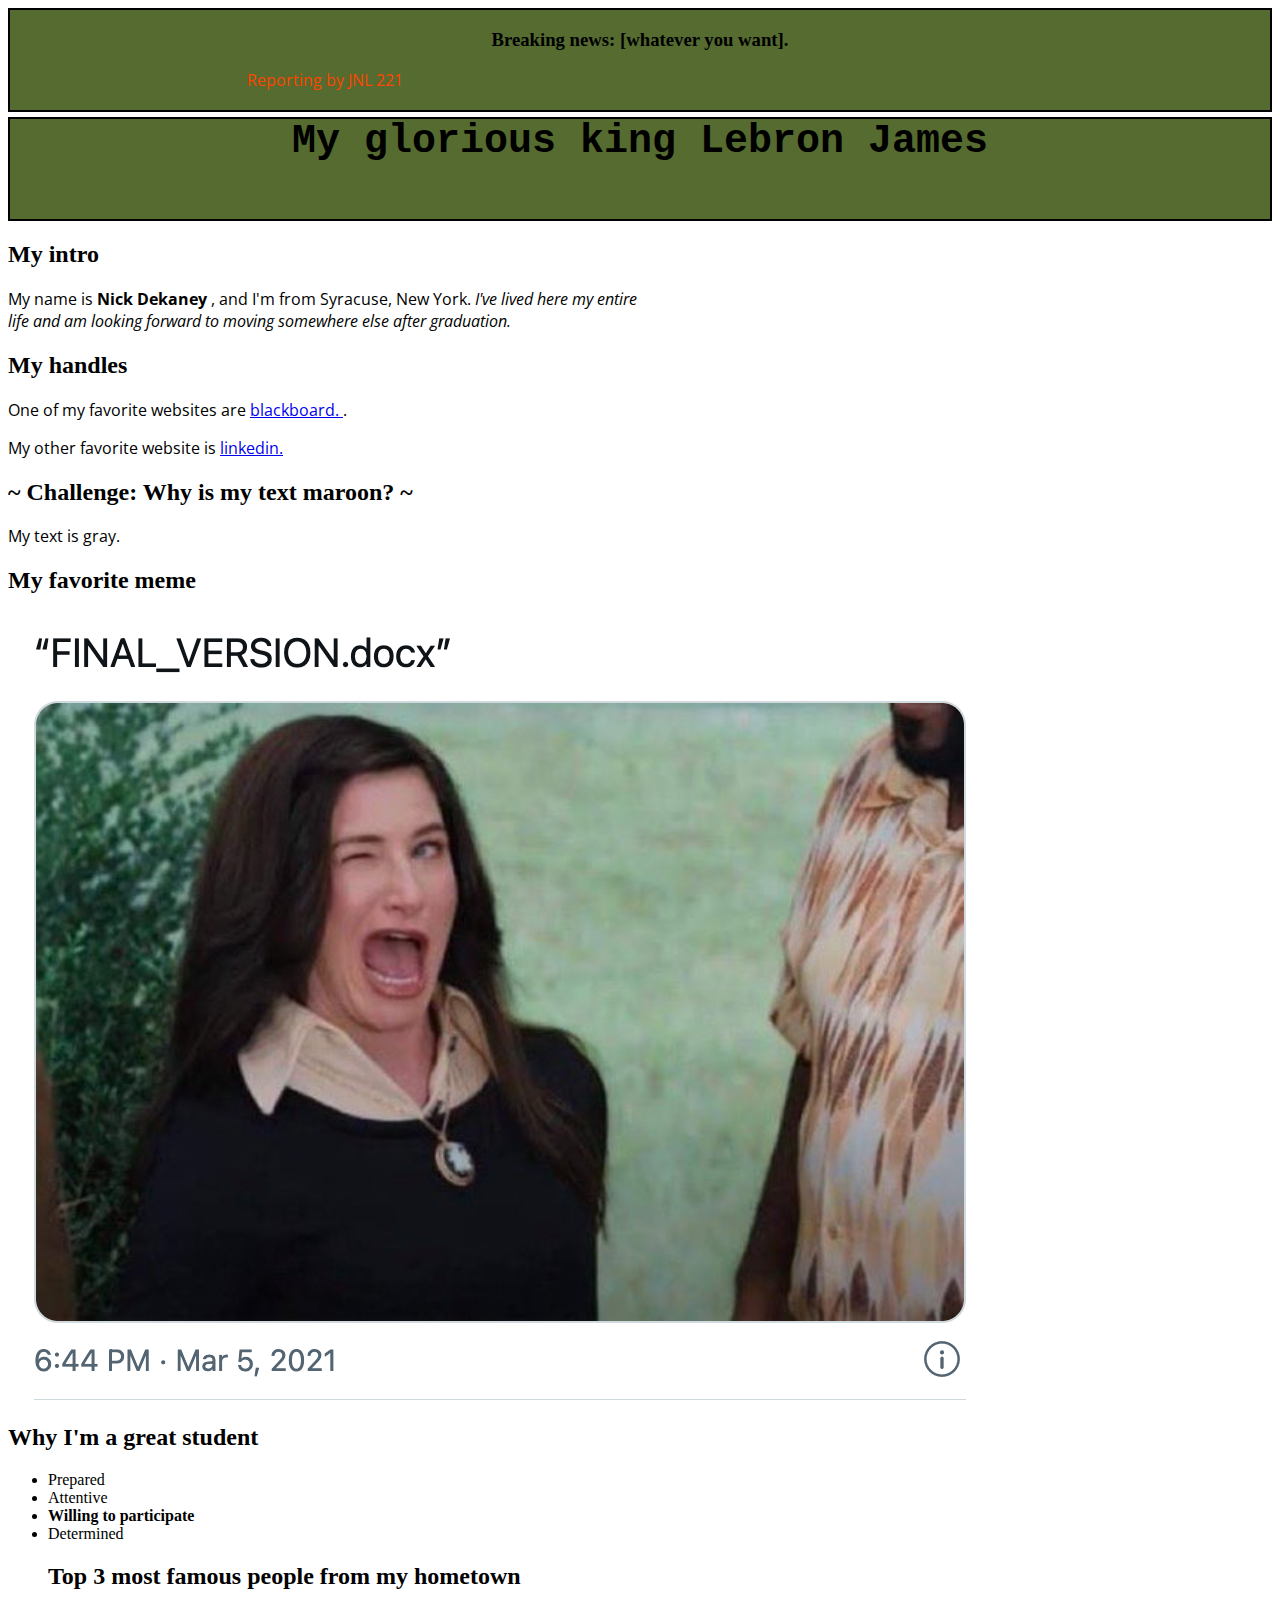
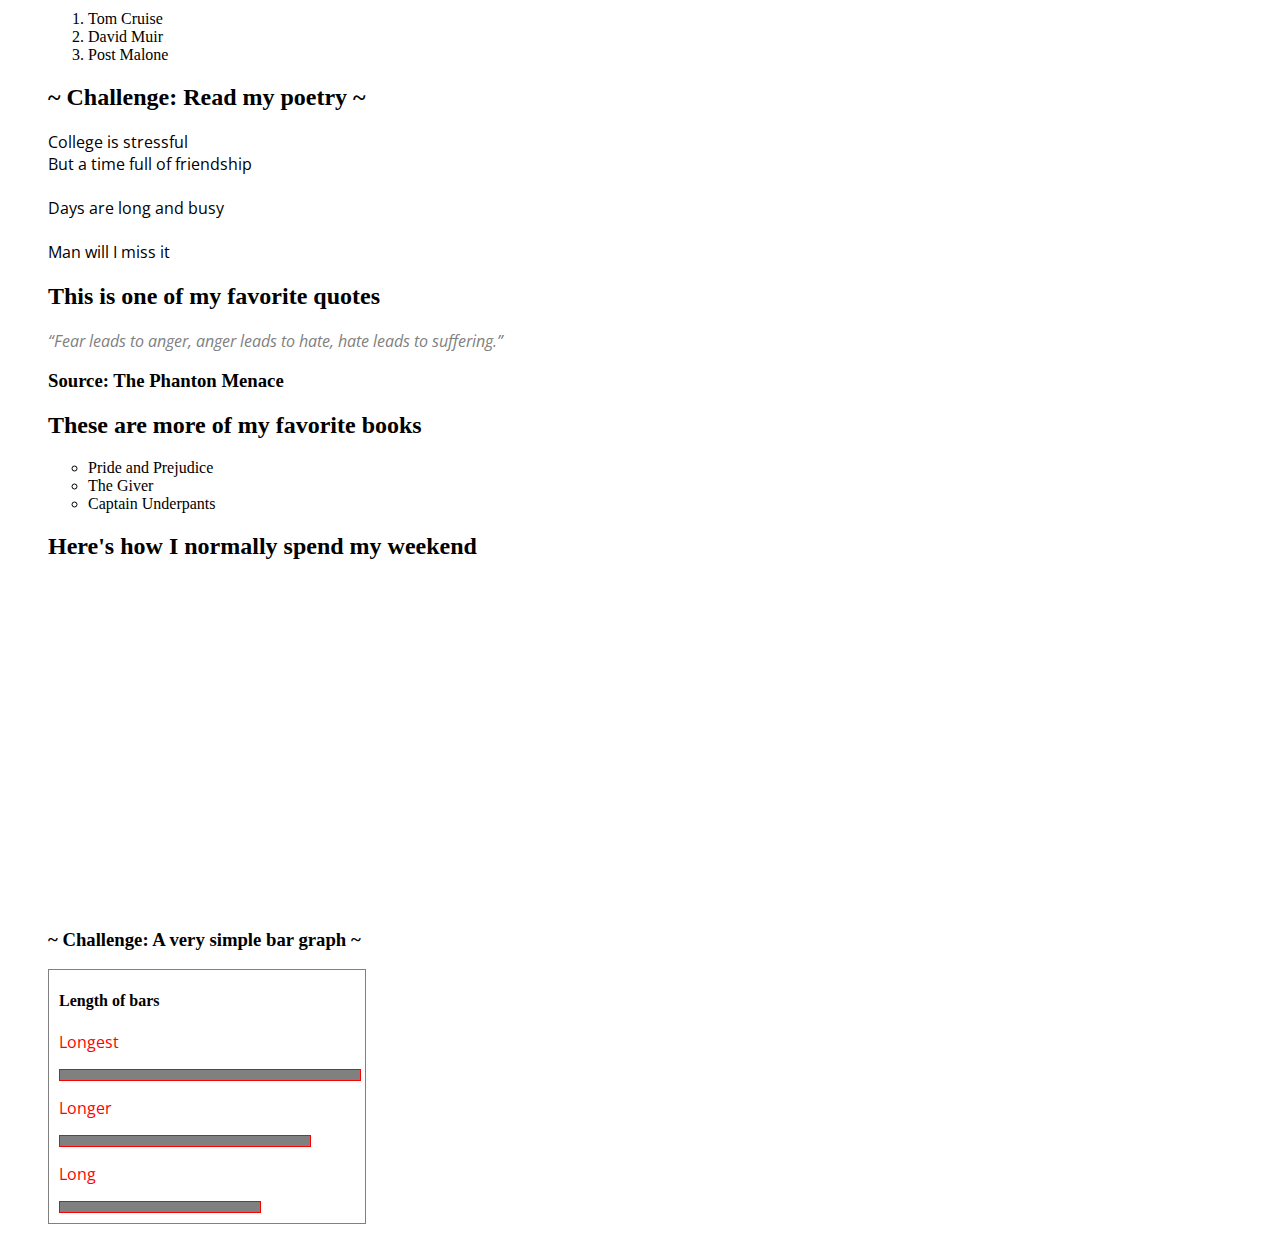
==== basic.html @ ac88f6c3 "Add files via upload" ====
<!-- Complete this worksheet in HTML and CSS. Instructions are as comments; you may use reference_sheet.html and the internet to jog your memory on HTML tags and CSS. -->

<!DOCTYPE html>
<html>
    <head>
        <meta charset="utf-8">
        <title>Basic HTML</title>
        <link href='https://fonts.googleapis.com/css?family=Open+Sans:300italic,400italic,600italic,400,300,600,700&subset=latin,latin-ext' rel='stylesheet' type='text/css'>
        
        <style>
        
            h1 {
                border: 8px solid burlywood; 
                font-size: 40px;
                font-family: monospace;
            }

           
            .alert {
                    background-color: darkolivegreen;
                    height: 100px;
                    width: auto;
                    border: 2px solid black;
                    margin: 5px auto;
                    text-align: center;
            }

            #byline {
                color: orangered;
            }


            p {
                color: A9A9A9;
                font-size: 16px;
                font-family: 'Open Sans', serif;
                width: 50%;
            }
            #quote {
                color: gray;
                font-style: italic;
            }

            .book {
                border: 10px palegoldenrod;
            }

            #bargraph {
                border: 1px solid gray;
                padding-left: 10px;
                padding-bottom: 10px;
                width: 25%;
            }
            .bar_label {
                color: red;
            }
            #longest {
                width: 300px;
                height: 10px;
                background: gray;
                border: 1px solid red;
            }
            #longer {
                width: 250px;
                height: 10px;
                background: gray;
                border: 1px solid red;
                
            }
            #long {
                width: 200px;
                height: 10px;
                background: gray;
                border: 1px solid red;
            }

        </style>
    </head>
    
    <body>

        <!-- Messing with CSS -->
            <div class= "alert">
                <h3>Breaking news: [whatever you want]. </h3>
                <p id="byline"> Reporting by JNL 221 </p>
            </div>

        <h1 class="alert">My glorious king Lebron James</h1>
        
        <h2>My intro</h2>
        <!-- Include: a brief intro to yourself -- where you're from, what you like to do for fun, what you're studying, and who your community or family is. -->
        <!-- Tags to use: <p>, <strong>, <i> -->
        <p> My name is <strong> Nick Dekaney </strong>, and I'm from Syracuse, New York. <i> I've lived here my entire life and am looking forward to moving somewhere else after graduation. </i>
        

        <h2>My handles</h2>
        <!-- Include: at least two handles for your social media accounts -->
        <!-- Tags to use: <p>, <a> -->
        <p> One of my favorite websites are <a href="https://blackboard.syracuse.edu/?new_loc=%2Fultra%2Fcourse" target="_blank"> blackboard. </a>. </p> 
        <p> My other favorite website is <a href="https://www.linkedin.com/in/nick-dekaney-2711822b2/" target="_blank"> linkedin. </a> </p>

    
        <h2> ~ Challenge: Why is my text maroon? ~</h2>
        <!-- Challenge! The text in your p tags is currently maroon. Figure out why and make it dark gray, using a hex code. (Hint: use google to find a hex code for a dark gray) When you're done, change the text in the <p> tag below to "My text is gray." -->
        <p>My text is gray.</p>


        <h2>My favorite meme</h2>
        <!-- Include: "large_wink.png" as an image -->
        <!-- Tags to use: <img> -->
        <!-- Hint! Use 'reference_sheet.html', which you downloaded with this file, to remember how to include an image. -->
        <img src="large_wink.png">

    
        <h2>Why I'm a great student</h2>
        <!-- Include: Use 'reference_sheet.html' to figure out how to add an unordered list here -->
        <!-- Tags to use: <ul>, <li>, <strong> -->
        <ul>
            <li> Prepared </li> 
            <li> Attentive </li>
            <li> <strong> Willing to participate </strong> </li>
            <li> Determined </li>

        
    
        <h2>Top 3 most famous people from my hometown</h2>
        <!-- Include: an ordered list -->
        <!-- Tags to use: <ol>, <li>, <a> -->
        <ol> 
            <li> Tom Cruise </li>
            <li> David Muir </li>
            <li> Post Malone </li>
        </ol>


        <h2> ~ Challenge: Read my poetry ~</h2>
        <!-- Challenge! Use the internet to figure out what a <br> tag is. Write a short poem about your college experience so far. -->
        <!-- Tags to use: <p> tags for your lines of poetry, and at least two <br> tags -->
        <p>
            College is stressful <br>
            But a time full of friendship <br> <br/> 
            Days are long and busy <br> <br/>
            Man will I miss it
        </p>
    

        <h2>This is one of my favorite quotes</h2>
        <!-- Include: a quote from a book -- quote should be in italics and gray, title of source should be in an <h3> tag -->
        <!-- Tags to use: <h3>, <p> with an id named 'quote' that is styled in the <style> section -->
        <p id= "quote">
            “Fear leads to anger, anger leads to hate, hate leads to suffering.”
            <h3> Source: The Phanton Menace </h3>
        </p>


        <h2>These are more of my favorite books</h2>
        <!-- Include: an unordered list of at least three books, list items should have a border -->
        <!-- Tags to use: <ul>, <li> with classes named 'book' that is styled in the <style> section -->
        <ul class= "book"> 
            <li> Pride and Prejudice </li> 
            <li> The Giver </li>
            <li> Captain Underpants </li> 
        </ul>

        <h2>Here's how I normally spend my weekend</h2>
        <!-- Include: a complete Datawrapper chart (you can make up data) showing what you normally spend time on over the weekend; must include all requirements of a complete chart (hed, subhed, intentional colors, byline, etc.) -->
        <!-- Tags to use: <iframe> -->
        <iframe iframe title="How I Normally Spend My Weekend" aria-label="Bar Chart" id="datawrapper-chart-Wmeyx" src="https://datawrapper.dwcdn.net/Wmeyx/1/" scrolling="no" frameborder="0" style="width: 0; min-width: 100% !important; border: none;" height="326" data-external="1"></iframe><script type="text/javascript">!function(){"use strict";window.addEventListener("message",(function(a){if(void 0!==a.data["datawrapper-height"]){var e=document.querySelectorAll("iframe");for(var t in a.data["datawrapper-height"])for(var r=0;r<e.length;r++)if(e[r].contentWindow===a.source){var i=a.data["datawrapper-height"][t]+"px";e[r].style.height=i}}}))}();
</script>


        <h3>~ Challenge: A very simple bar graph ~</h3>
        <!-- Challenge! Add CSS styles to '#longer' and '#long' to make the bar graph look like it's ordered from longest to shortest. (Use the CSS in #longest as a reference.) You may also change the h4 text and the p text to make this simple bar chart reflect real (or fake) data. -->

        <div id="bargraph">
            <h4>Length of bars</h4>
            <p class="bar_label">Longest</p>
            <div id="longest"></div>
            <p class="bar_label">Longer</p>
            <div id="longer"></div>
            <p class="bar_label">Long</p>
            <div id="long"></div>
        </div>
     
    </body>
</html>
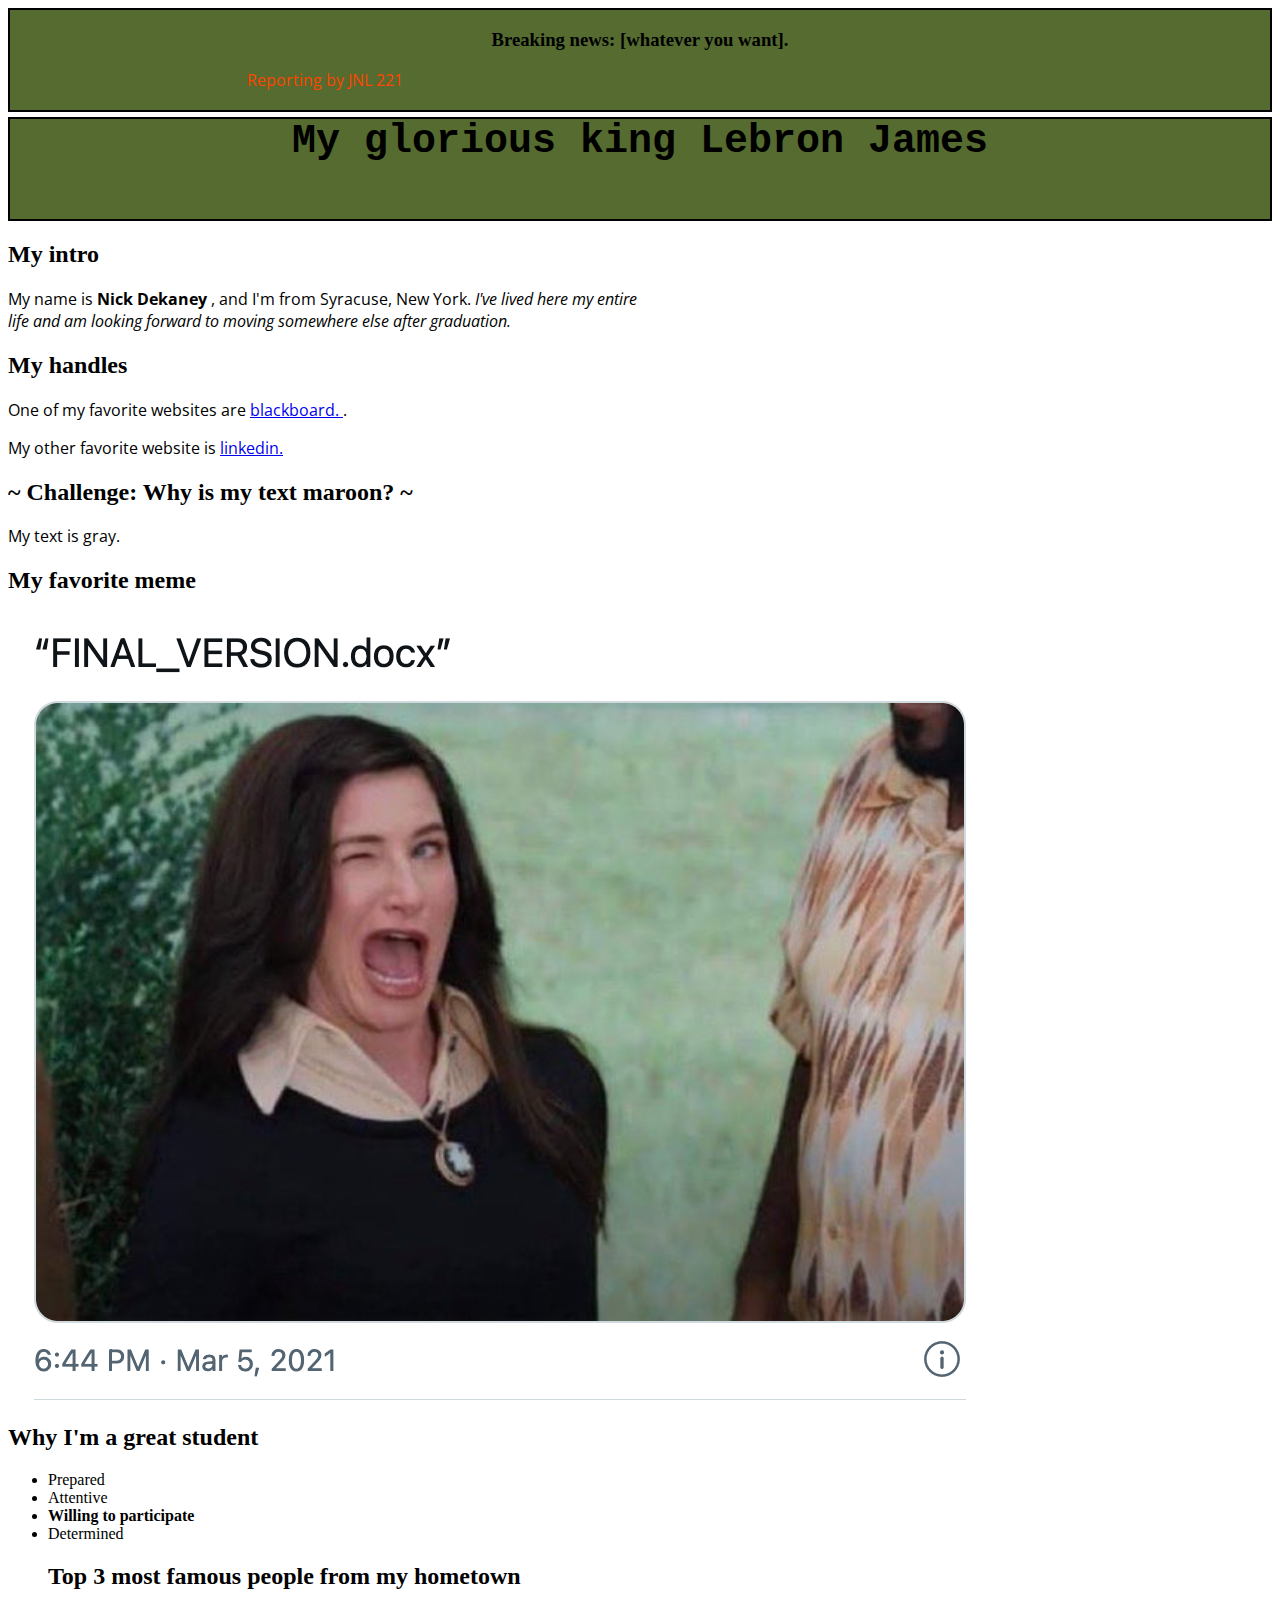
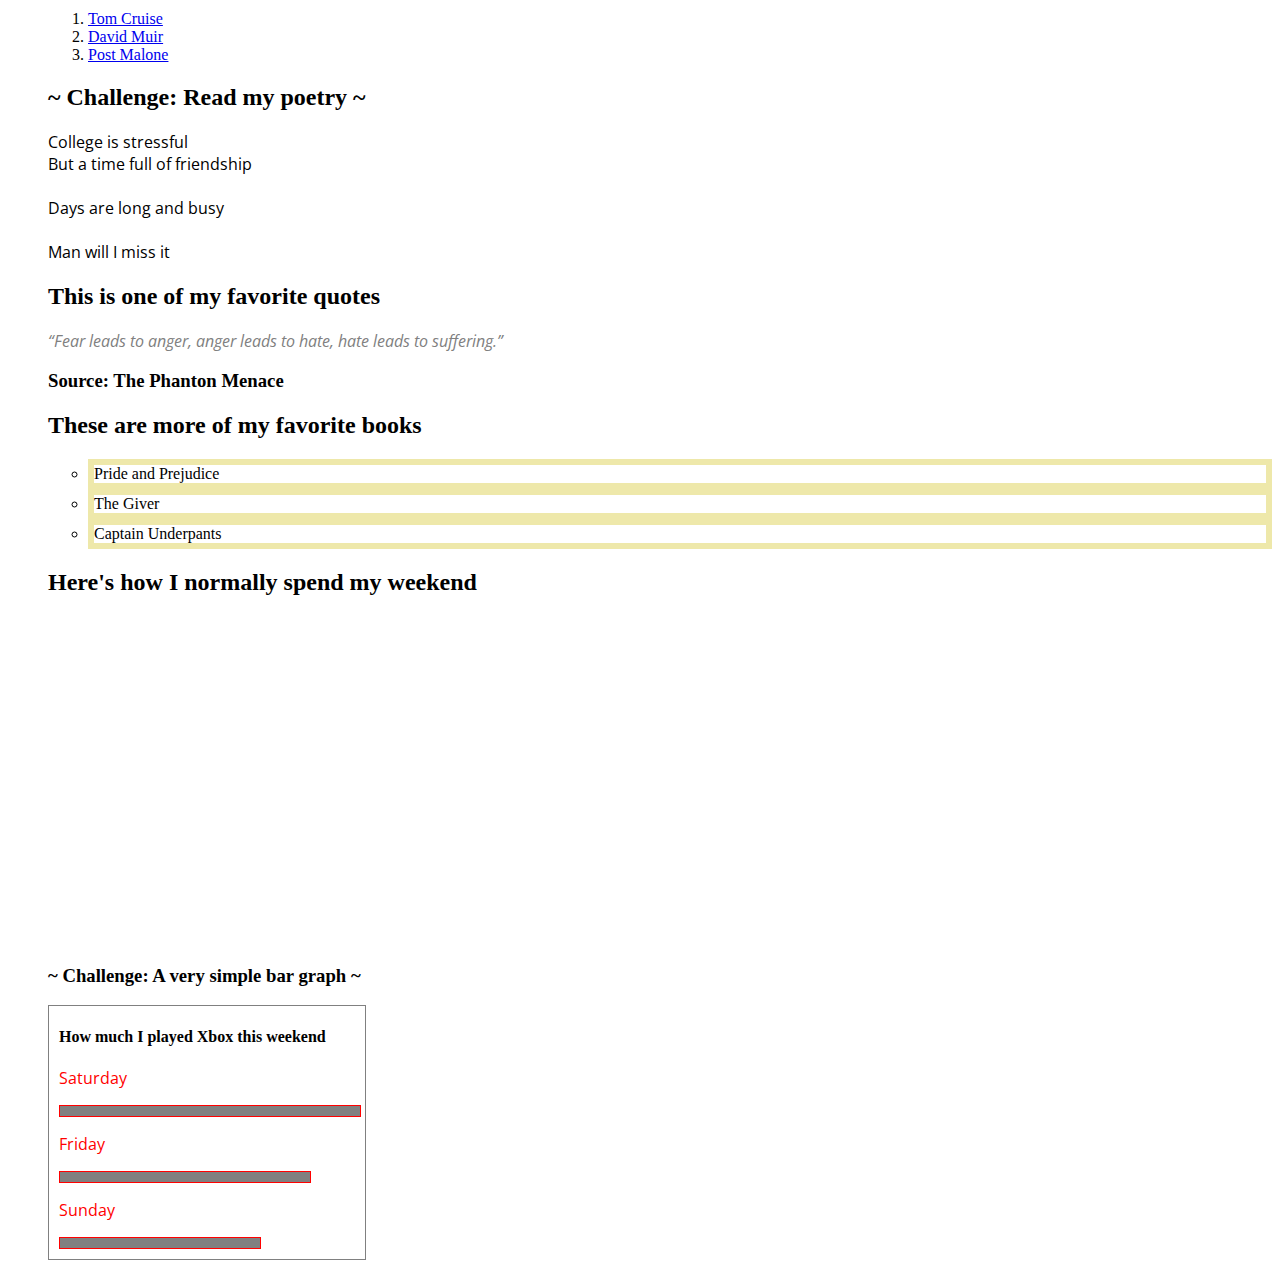
==== commit 3eb57742: "Adds my hw files" ====
--- a/basic.html
+++ b/basic.html
@@ -42,7 +42,7 @@
             }
 
             .book {
-                border: 10px palegoldenrod;
+                border: 6px solid palegoldenrod;
             }
 
             #bargraph {
@@ -127,9 +127,9 @@
         <!-- Include: an ordered list -->
         <!-- Tags to use: <ol>, <li>, <a> -->
         <ol> 
-            <li> Tom Cruise </li>
-            <li> David Muir </li>
-            <li> Post Malone </li>
+            <li> <a href= "https://en.wikipedia.org/wiki/Tom_Cruise" target="_blank"> Tom Cruise </a></li>
+            <li> <a href="https://en.wikipedia.org/wiki/David_Muir" target="_blank"> David Muir</a></li>
+            <li> <a href="https://en.wikipedia.org/wiki/Post_Malone" target="_blank"> Post Malone </a></li>
         </ol>
 
 
@@ -156,29 +156,29 @@
         <h2>These are more of my favorite books</h2>
         <!-- Include: an unordered list of at least three books, list items should have a border -->
         <!-- Tags to use: <ul>, <li> with classes named 'book' that is styled in the <style> section -->
-        <ul class= "book"> 
-            <li> Pride and Prejudice </li> 
-            <li> The Giver </li>
-            <li> Captain Underpants </li> 
+        <ul> 
+            <li class="book"> Pride and Prejudice </li> 
+            <li class="book"> The Giver </li>
+            <li class="book"> Captain Underpants </li> 
         </ul>
 
         <h2>Here's how I normally spend my weekend</h2>
         <!-- Include: a complete Datawrapper chart (you can make up data) showing what you normally spend time on over the weekend; must include all requirements of a complete chart (hed, subhed, intentional colors, byline, etc.) -->
         <!-- Tags to use: <iframe> -->
         <iframe iframe title="How I Normally Spend My Weekend" aria-label="Bar Chart" id="datawrapper-chart-Wmeyx" src="https://datawrapper.dwcdn.net/Wmeyx/1/" scrolling="no" frameborder="0" style="width: 0; min-width: 100% !important; border: none;" height="326" data-external="1"></iframe><script type="text/javascript">!function(){"use strict";window.addEventListener("message",(function(a){if(void 0!==a.data["datawrapper-height"]){var e=document.querySelectorAll("iframe");for(var t in a.data["datawrapper-height"])for(var r=0;r<e.length;r++)if(e[r].contentWindow===a.source){var i=a.data["datawrapper-height"][t]+"px";e[r].style.height=i}}}))}();
-</script>
+        </script>
 
 
         <h3>~ Challenge: A very simple bar graph ~</h3>
         <!-- Challenge! Add CSS styles to '#longer' and '#long' to make the bar graph look like it's ordered from longest to shortest. (Use the CSS in #longest as a reference.) You may also change the h4 text and the p text to make this simple bar chart reflect real (or fake) data. -->
 
         <div id="bargraph">
-            <h4>Length of bars</h4>
-            <p class="bar_label">Longest</p>
+            <h4>How much I played Xbox this weekend</h4>
+            <p class="bar_label">Saturday</p>
             <div id="longest"></div>
-            <p class="bar_label">Longer</p>
+            <p class="bar_label">Friday</p>
             <div id="longer"></div>
-            <p class="bar_label">Long</p>
+            <p class="bar_label">Sunday</p>
             <div id="long"></div>
         </div>
      
